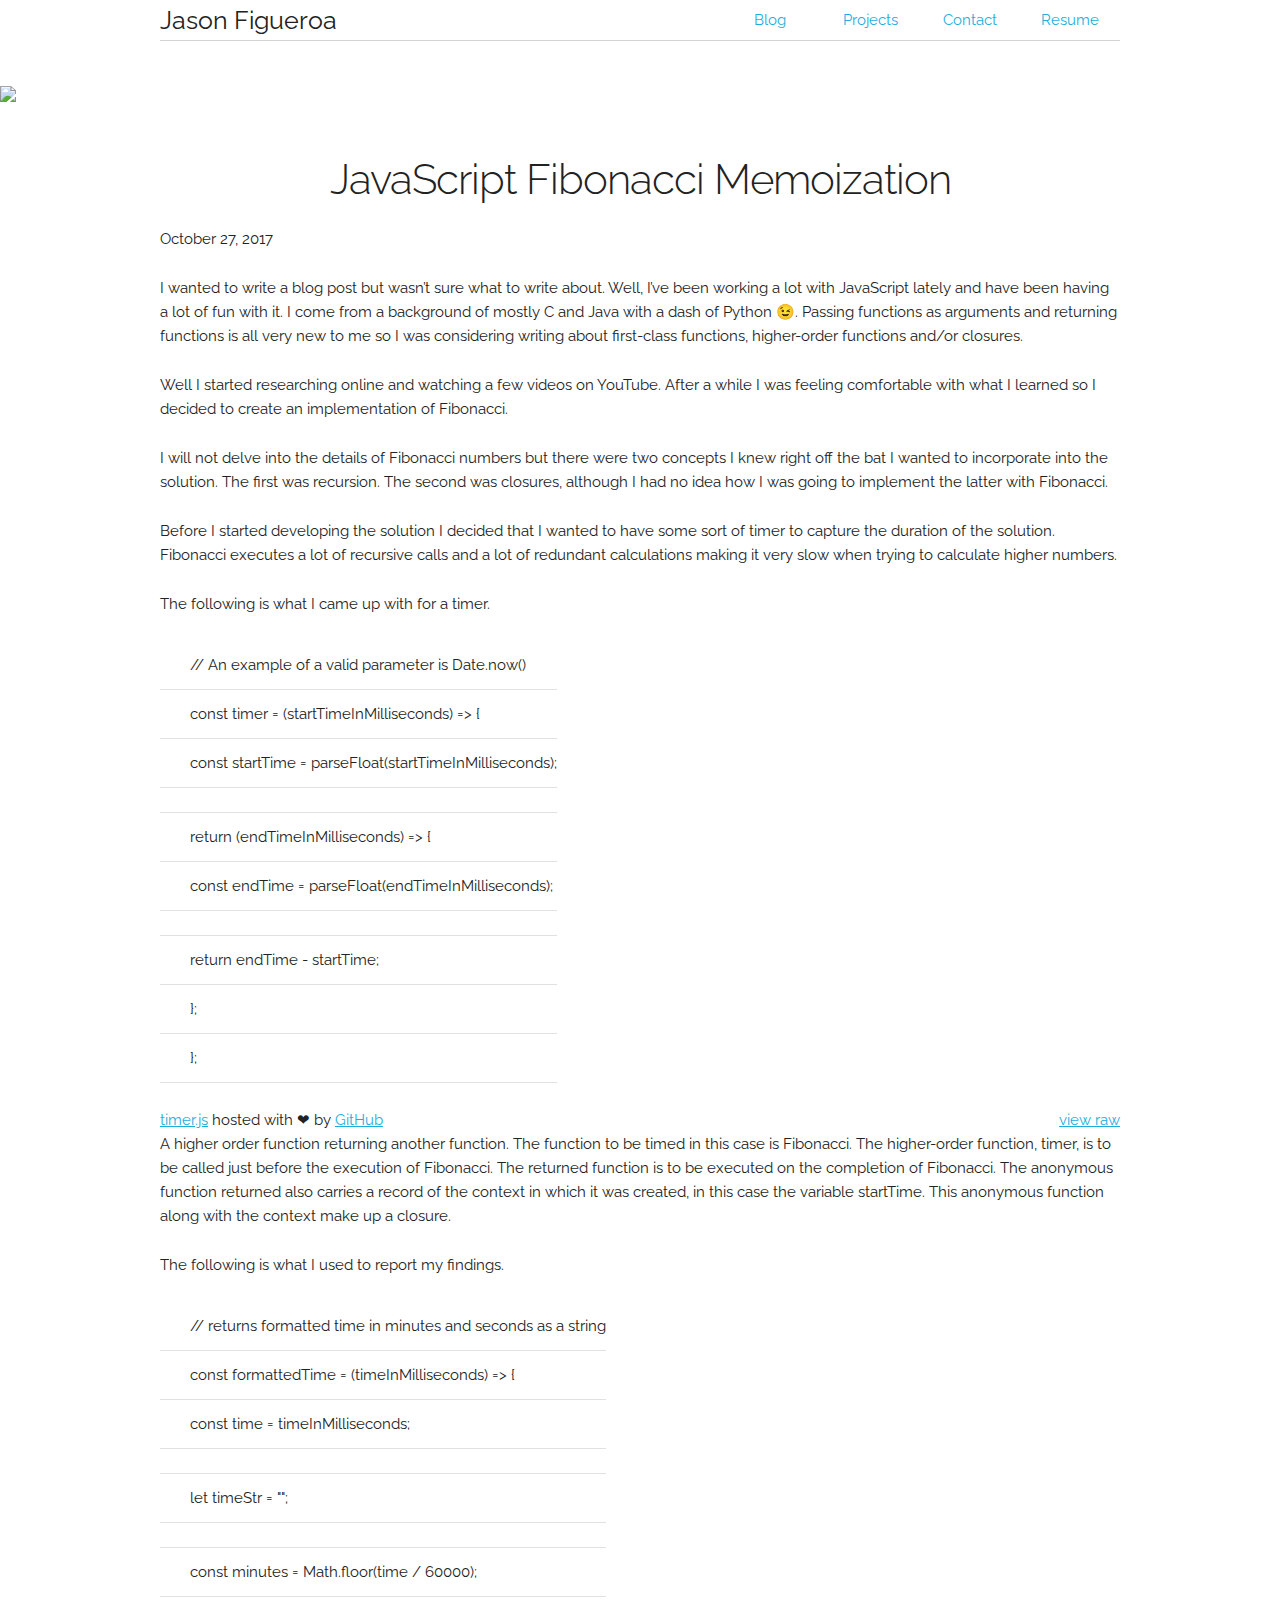
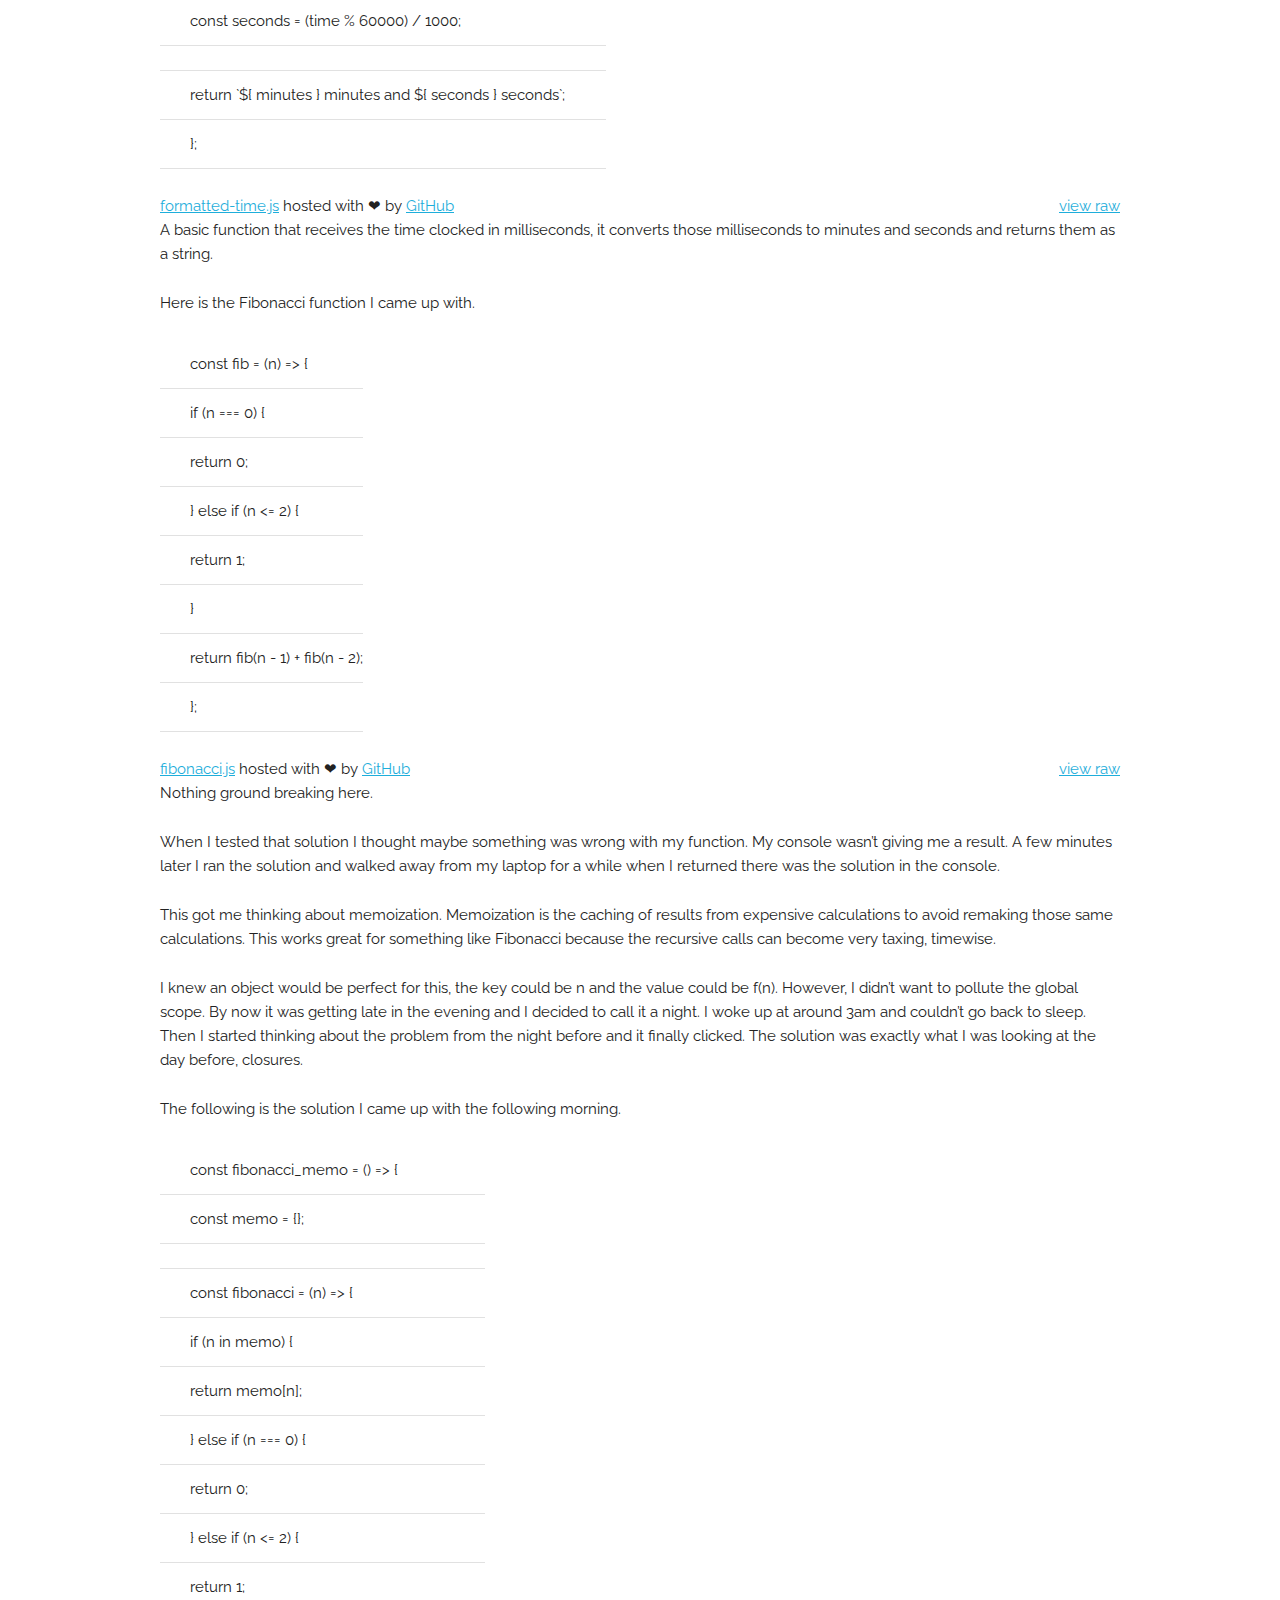
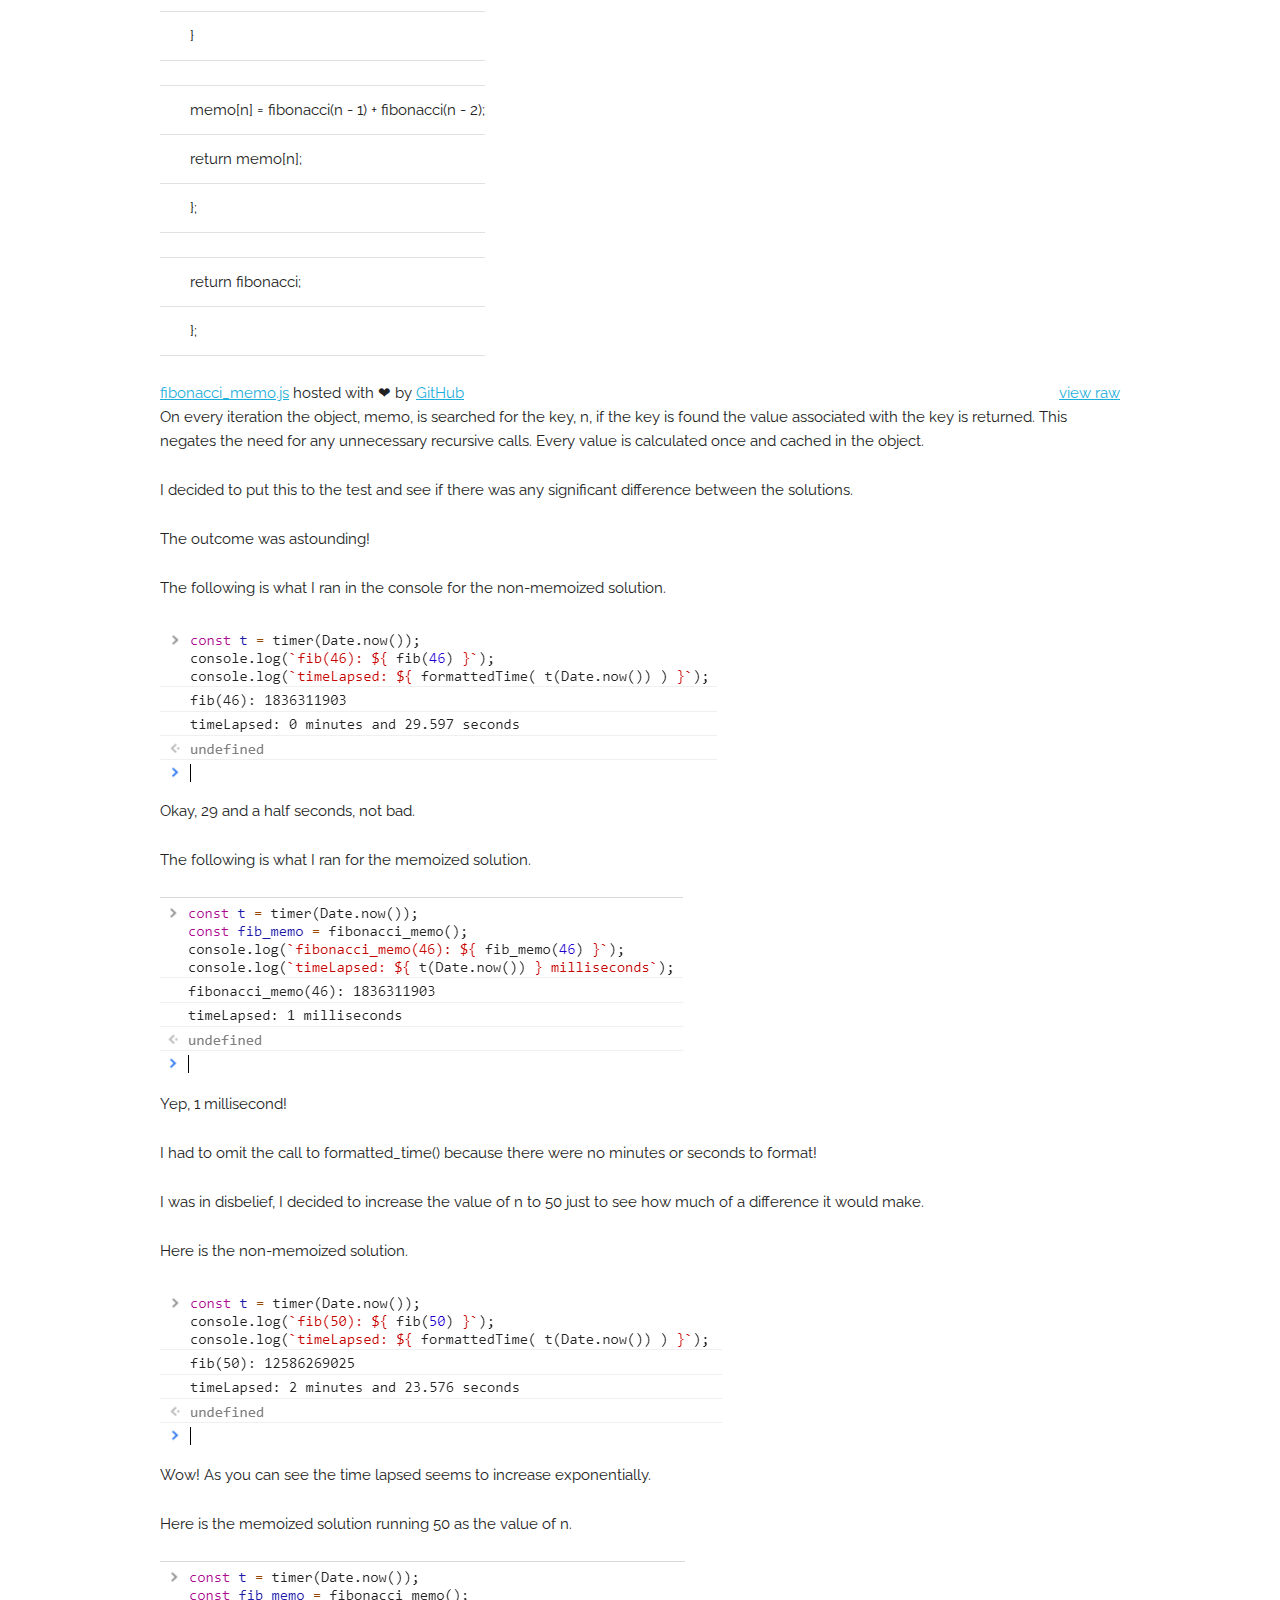
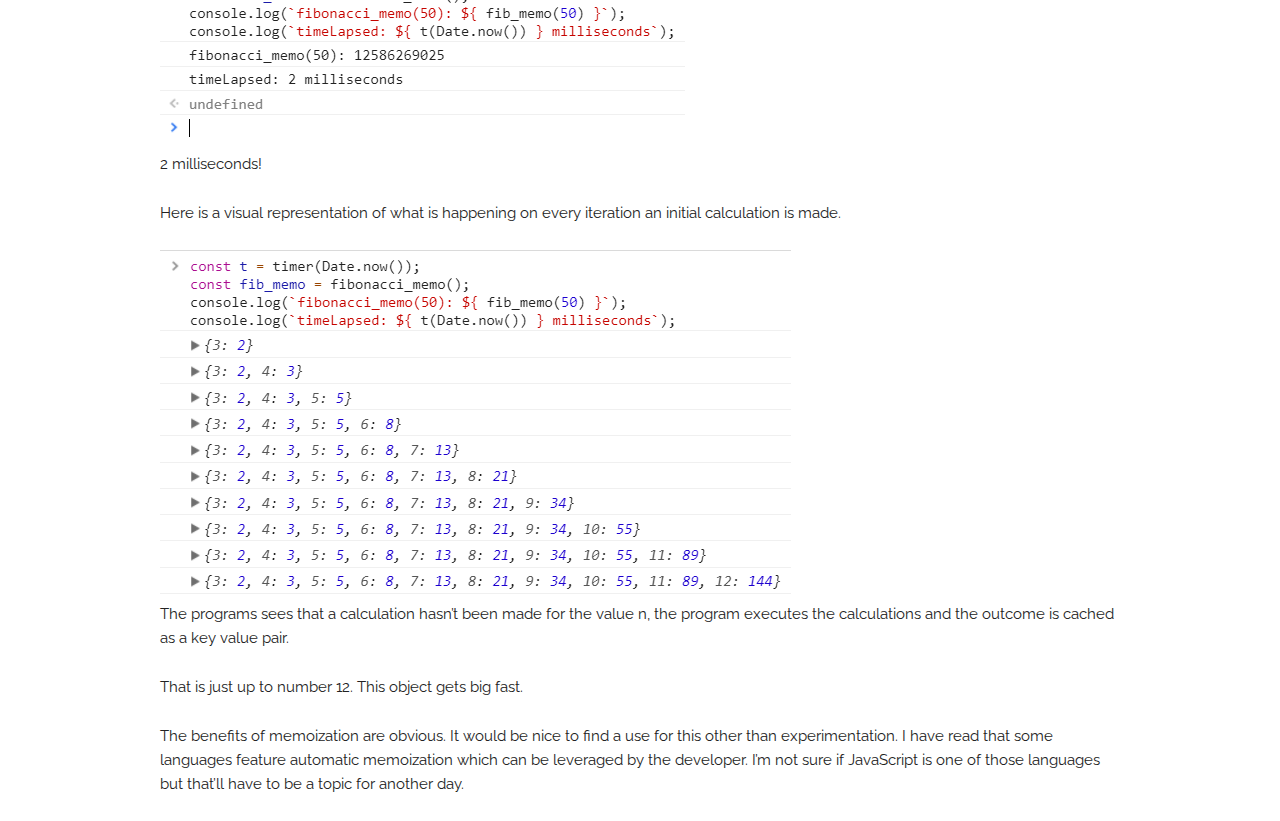
==== blog.html @ e241c2f6 "initial commit" ====
<!DOCTYPE html>
<html lang="en">
<head>

  <!-- Basic Page Needs
  –––––––––––––––––––––––––––––––––––––––––––––––––– -->
  <meta charset="utf-8">
  <title>Jason Figueroa</title>
  <meta name="description" content="">
  <meta name="author" content="">

  <!-- Mobile Specific Metas
  –––––––––––––––––––––––––––––––––––––––––––––––––– -->
  <meta name="viewport" content="width=device-width, initial-scale=1">

  <!-- FONT
  –––––––––––––––––––––––––––––––––––––––––––––––––– -->
  <link href="//fonts.googleapis.com/css?family=Raleway:400,300,600" rel="stylesheet" type="text/css">

  <!-- font awesome -->
  <script src="https://use.fontawesome.com/1fa079d759.js"></script>

  <!-- CSS
  –––––––––––––––––––––––––––––––––––––––––––––––––– -->
  <link rel="stylesheet" href="css/normalize.css">
  <link rel="stylesheet" href="css/skeleton.css">
  <link rel="stylesheet" href="css/mystyles.css">
  <link rel="stylesheet" href="css/pagination.css">

  <!-- this seems to be needed for rendering gists -->
  <!-- <link rel="stylesheet" href="https://assets-cdn.github.com/assets/gist-embed-4e9a9c3875d3f396d756f5d44736996ee29e5a8dec4dd0ffe658bdb144454139.css"> -->

  <!-- Favicon
  –––––––––––––––––––––––––––––––––––––––––––––––––– -->
  <link rel="icon" type="image/png" href="images/favicon.ico">

  <!-- jQuery -->
  <!-- <script src="https://code.jquery.com/jquery-3.2.1.min.js" integrity="sha256-hwg4gsxgFZhOsEEamdOYGBf13FyQuiTwlAQgxVSNgt4=" crossorigin="anonymous"></script> -->

</head>
<body>
  <div class="container">
      <nav class="topnav" id="myTopnav">
        <div>
          <a id="brand" href="/"><i class="fa fa-rocket" aria-hidden="true"></i> Jason Figueroa</a>
          <a href="https://google.com" onclick="toggleResponsiveNav();return false;" id="menuIcon"><i class="fa fa-bars" aria-hidden="true"></i></a>
        </div>        
        <ul>
          <li><a href="/blog.html">Blog</a></li>
          <li><a href="/projects.html">Projects</a></li>
          <li><a href="/contact.html">Contact</a></li>
          <li><a href="/resume.html">Resume</a></li>
          <!-- should I add a no-script.html page -->
          <!-- <li id="menuIcon"><a href="https://google.com" onclick="toggleResponsiveNav();return false;"><i class="fa fa-bars" aria-hidden="true"></i></a></li> -->
        </ul>
        <!-- <div id="menuIcon">
          
        </div> -->
        </nav>
  </div>
  
  <div class="landing-image-container">
      <img src="https://firebasestorage.googleapis.com/v0/b/personal-site-jasonfigueroa.appspot.com/o/paul-morris-303977.jpg?alt=media&token=9523ddee-0630-4adf-ba0c-67bb0925df15" id="splash-img">
  </div>
  <!-- <img src="http://via.placeholder.com/1920x1080"> -->
  <!-- .container is main centered wrapper -->
<div class="container">
    <section id="articles">
        <!-- Each new <article> will be inserted here -->
    </section>
</div>

<section id="paginationSection" class="hide">
  <ul id="paginationButtons">
    
  </ul>
</section>

  <!-- js -->
  <script src="js/scripts.js"></script>
  <!-- <script src="js/blog-testing.js"></script> -->
  <script src="js/blog.js"></script>
  <script src="js/pagination.js"></script>
  <!-- Note: columns can be nested, but it's not recommended since Skeleton's grid has %-based gutters, meaning a nested grid results in variable with gutters (which can end up being *really* small on certain browser/device sizes) -->

<!-- End Document
  –––––––––––––––––––––––––––––––––––––––––––––––––– -->
</body>
</html>
---- css/skeleton.css ----
/*
* Skeleton V2.0.4
* Copyright 2014, Dave Gamache
* www.getskeleton.com
* Free to use under the MIT license.
* http://www.opensource.org/licenses/mit-license.php
* 12/29/2014
*/


/* Table of contents
––––––––––––––––––––––––––––––––––––––––––––––––––
- Grid
- Base Styles
- Typography
- Links
- Buttons
- Forms
- Lists
- Code
- Tables
- Spacing
- Utilities
- Clearing
- Media Queries
*/


/* Grid
–––––––––––––––––––––––––––––––––––––––––––––––––– */
.container {
  position: relative;
  width: 100%;
  max-width: 960px;
  margin: 0 auto;
  padding: 0 20px;
  box-sizing: border-box; }
.column,
.columns {
  width: 100%;
  float: left;
  box-sizing: border-box; }

/* For devices larger than 400px */
@media (min-width: 400px) {
  .container {
    width: 85%;
    padding: 0; }
}

/* For devices larger than 550px */
@media (min-width: 550px) {
  .container {
    width: 80%; }
  .column,
  .columns {
    margin-left: 4%; }
  .column:first-child,
  .columns:first-child {
    margin-left: 0; }

  .one.column,
  .one.columns                    { width: 4.66666666667%; }
  .two.columns                    { width: 13.3333333333%; }
  .three.columns                  { width: 22%;            }
  .four.columns                   { width: 30.6666666667%; }
  .five.columns                   { width: 39.3333333333%; }
  .six.columns                    { width: 48%;            }
  .seven.columns                  { width: 56.6666666667%; }
  .eight.columns                  { width: 65.3333333333%; }
  .nine.columns                   { width: 74.0%;          }
  .ten.columns                    { width: 82.6666666667%; }
  .eleven.columns                 { width: 91.3333333333%; }
  .twelve.columns                 { width: 100%; margin-left: 0; }

  .one-third.column               { width: 30.6666666667%; }
  .two-thirds.column              { width: 65.3333333333%; }

  .one-half.column                { width: 48%; }

  /* Offsets */
  .offset-by-one.column,
  .offset-by-one.columns          { margin-left: 8.66666666667%; }
  .offset-by-two.column,
  .offset-by-two.columns          { margin-left: 17.3333333333%; }
  .offset-by-three.column,
  .offset-by-three.columns        { margin-left: 26%;            }
  .offset-by-four.column,
  .offset-by-four.columns         { margin-left: 34.6666666667%; }
  .offset-by-five.column,
  .offset-by-five.columns         { margin-left: 43.3333333333%; }
  .offset-by-six.column,
  .offset-by-six.columns          { margin-left: 52%;            }
  .offset-by-seven.column,
  .offset-by-seven.columns        { margin-left: 60.6666666667%; }
  .offset-by-eight.column,
  .offset-by-eight.columns        { margin-left: 69.3333333333%; }
  .offset-by-nine.column,
  .offset-by-nine.columns         { margin-left: 78.0%;          }
  .offset-by-ten.column,
  .offset-by-ten.columns          { margin-left: 86.6666666667%; }
  .offset-by-eleven.column,
  .offset-by-eleven.columns       { margin-left: 95.3333333333%; }

  .offset-by-one-third.column,
  .offset-by-one-third.columns    { margin-left: 34.6666666667%; }
  .offset-by-two-thirds.column,
  .offset-by-two-thirds.columns   { margin-left: 69.3333333333%; }

  .offset-by-one-half.column,
  .offset-by-one-half.columns     { margin-left: 52%; }

}


/* Base Styles
–––––––––––––––––––––––––––––––––––––––––––––––––– */
/* NOTE
html is set to 62.5% so that all the REM measurements throughout Skeleton
are based on 10px sizing. So basically 1.5rem = 15px :) */
html {
  font-size: 62.5%; }
body {
  font-size: 1.5em; /* currently ems cause chrome bug misinterpreting rems on body element */
  line-height: 1.6;
  font-weight: 400;
  font-family: "Raleway", "HelveticaNeue", "Helvetica Neue", Helvetica, Arial, sans-serif;
  color: #222; }


/* Typography
–––––––––––––––––––––––––––––––––––––––––––––––––– */
h1, h2, h3, h4, h5, h6 {
  margin-top: 0;
  margin-bottom: 2rem;
  font-weight: 300; }
h1 { font-size: 4.0rem; line-height: 1.2;  letter-spacing: -.1rem;}
h2 { font-size: 3.6rem; line-height: 1.25; letter-spacing: -.1rem; }
h3 { font-size: 3.0rem; line-height: 1.3;  letter-spacing: -.1rem; }
h4 { font-size: 2.4rem; line-height: 1.35; letter-spacing: -.08rem; }
h5 { font-size: 1.8rem; line-height: 1.5;  letter-spacing: -.05rem; }
h6 { font-size: 1.5rem; line-height: 1.6;  letter-spacing: 0; }

/* Larger than phablet */
@media (min-width: 550px) {
  h1 { font-size: 5.0rem; }
  h2 { font-size: 4.2rem; }
  h3 { font-size: 3.6rem; }
  h4 { font-size: 3.0rem; }
  h5 { font-size: 2.4rem; }
  h6 { font-size: 1.5rem; }
}

p {
  margin-top: 0; }


/* Links
–––––––––––––––––––––––––––––––––––––––––––––––––– */
a {
  color: #1EAEDB; }
a:hover {
  color: #0FA0CE; }


/* Buttons
–––––––––––––––––––––––––––––––––––––––––––––––––– */
.button,
button,
input[type="submit"],
input[type="reset"],
input[type="button"] {
  display: inline-block;
  height: 38px;
  padding: 0 30px;
  color: #555;
  text-align: center;
  font-size: 11px;
  font-weight: 600;
  line-height: 38px;
  letter-spacing: .1rem;
  text-transform: uppercase;
  text-decoration: none;
  white-space: nowrap;
  background-color: transparent;
  border-radius: 4px;
  border: 1px solid #bbb;
  cursor: pointer;
  box-sizing: border-box; }
.button:hover,
button:hover,
input[type="submit"]:hover,
input[type="reset"]:hover,
input[type="button"]:hover,
.button:focus,
button:focus,
input[type="submit"]:focus,
input[type="reset"]:focus,
input[type="button"]:focus {
  color: #333;
  border-color: #888;
  outline: 0; }
.button.button-primary,
button.button-primary,
input[type="submit"].button-primary,
input[type="reset"].button-primary,
input[type="button"].button-primary {
  color: #FFF;
  background-color: #33C3F0;
  border-color: #33C3F0; }
.button.button-primary:hover,
button.button-primary:hover,
input[type="submit"].button-primary:hover,
input[type="reset"].button-primary:hover,
input[type="button"].button-primary:hover,
.button.button-primary:focus,
button.button-primary:focus,
input[type="submit"].button-primary:focus,
input[type="reset"].button-primary:focus,
input[type="button"].button-primary:focus {
  color: #FFF;
  background-color: #1EAEDB;
  border-color: #1EAEDB; }


/* Forms
–––––––––––––––––––––––––––––––––––––––––––––––––– */
input[type="email"],
input[type="number"],
input[type="search"],
input[type="text"],
input[type="tel"],
input[type="url"],
input[type="password"],
textarea,
select {
  height: 38px;
  padding: 6px 10px; /* The 6px vertically centers text on FF, ignored by Webkit */
  background-color: #fff;
  border: 1px solid #D1D1D1;
  border-radius: 4px;
  box-shadow: none;
  box-sizing: border-box; }
/* Removes awkward default styles on some inputs for iOS */
input[type="email"],
input[type="number"],
input[type="search"],
input[type="text"],
input[type="tel"],
input[type="url"],
input[type="password"],
textarea {
  -webkit-appearance: none;
     -moz-appearance: none;
          appearance: none; }
textarea {
  min-height: 65px;
  padding-top: 6px;
  padding-bottom: 6px; }
input[type="email"]:focus,
input[type="number"]:focus,
input[type="search"]:focus,
input[type="text"]:focus,
input[type="tel"]:focus,
input[type="url"]:focus,
input[type="password"]:focus,
textarea:focus,
select:focus {
  border: 1px solid #33C3F0;
  outline: 0; }
label,
legend {
  display: block;
  margin-bottom: .5rem;
  font-weight: 600; }
fieldset {
  padding: 0;
  border-width: 0; }
input[type="checkbox"],
input[type="radio"] {
  display: inline; }
label > .label-body {
  display: inline-block;
  margin-left: .5rem;
  font-weight: normal; }


/* Lists
–––––––––––––––––––––––––––––––––––––––––––––––––– */
ul {
  list-style: circle inside; }
ol {
  list-style: decimal inside; }
ol, ul {
  padding-left: 0;
  margin-top: 0; }
ul ul,
ul ol,
ol ol,
ol ul {
  margin: 1.5rem 0 1.5rem 3rem;
  font-size: 90%; }
li {
  margin-bottom: 1rem; }


/* Code
–––––––––––––––––––––––––––––––––––––––––––––––––– */
code {
  padding: .2rem .5rem;
  margin: 0 .2rem;
  font-size: 90%;
  white-space: nowrap;
  background: #F1F1F1;
  border: 1px solid #E1E1E1;
  border-radius: 4px; }
pre > code {
  display: block;
  padding: 1rem 1.5rem;
  white-space: pre; }


/* Tables
–––––––––––––––––––––––––––––––––––––––––––––––––– */
th,
td {
  padding: 12px 15px;
  text-align: left;
  border-bottom: 1px solid #E1E1E1; }
th:first-child,
td:first-child {
  padding-left: 0; }
th:last-child,
td:last-child {
  padding-right: 0; }


/* Spacing
–––––––––––––––––––––––––––––––––––––––––––––––––– */
button,
.button {
  margin-bottom: 1rem; }
input,
textarea,
select,
fieldset {
  margin-bottom: 1.5rem; }
pre,
blockquote,
dl,
figure,
table,
p,
ul,
ol,
form {
  margin-bottom: 2.5rem; }


/* Utilities
–––––––––––––––––––––––––––––––––––––––––––––––––– */
.u-full-width {
  width: 100%;
  box-sizing: border-box; }
.u-max-full-width {
  max-width: 100%;
  box-sizing: border-box; }
.u-pull-right {
  float: right; }
.u-pull-left {
  float: left; }


/* Misc
–––––––––––––––––––––––––––––––––––––––––––––––––– */
hr {
  margin-top: 3rem;
  margin-bottom: 3.5rem;
  border-width: 0;
  border-top: 1px solid #E1E1E1; }


/* Clearing
–––––––––––––––––––––––––––––––––––––––––––––––––– */

/* Self Clearing Goodness */
.container:after,
.row:after,
.u-cf {
  content: "";
  display: table;
  clear: both; }


/* Media Queries
–––––––––––––––––––––––––––––––––––––––––––––––––– */
/*
Note: The best way to structure the use of media queries is to create the queries
near the relevant code. For example, if you wanted to change the styles for buttons
on small devices, paste the mobile query code up in the buttons section and style it
there.
*/


/* Larger than mobile */
@media (min-width: 400px) {}

/* Larger than phablet (also point when grid becomes active) */
@media (min-width: 550px) {}

/* Larger than tablet */
@media (min-width: 750px) {}

/* Larger than desktop */
@media (min-width: 1000px) {}

/* Larger than Desktop HD */
@media (min-width: 1200px) {}
---- css/mystyles.css ----
/* .row {
    border: 1px solid red;
} */

/* .column {
    background-color: wheat;
} */

/* .text-align-right {
    text-align: right;
} */

.underline {
    text-decoration: underline;
}

.bold {
    font-weight: bold;
}

img {
    /* width: 100%; */
    max-width: 100%;
    height: auto;
}

#splash-img {
    /* height: calc(100% - 36px); */
    width: auto;
    padding: 3em 0;
}

/* .landing-image-container {
    border: 1px solid blue;
} */

h2 {
    text-align: center;
}

.center-button-container {
    text-align: center;
}

/* p i {
    border: 1px solid black;
    padding: .5em;
    border-radius: 50%;
}

p i:first-of-type {
    padding-left: .7em;
    padding-right: .7em;
}

p i:nth-of-type(2) {
    padding-left: .3em;
    padding-right: .3em;
} */

/* footer {
    background: #2c3e50;
} */

nav {
    display: flex;
    align-items: center;
    justify-content: space-between;
    /* height: 35px; */
}

#brand {
    font-size: 2.5rem;
    text-decoration: none;
    color: #222;
}

nav h5 {
    margin-bottom: 0;
}

nav ul {
    display: flex;
    margin-bottom: 0;
}

nav li {
    /* border-width: 1rem; */
    /* border-color: white; */
    /* border-style: solid; */
    /* border-radius: 10%; */
    padding: 0;
    list-style-type: none;
    margin-bottom: 0;
    display: flex;
    align-items: center;
    width: 10rem;
}

nav li:hover {
    /* border-style: solid; */
    /* border-color: black; */
    /* background-color: lightgray; */
}

nav li a {
    /* font-size: 1.5em; */
    padding: 0.7rem 2rem;
    display: inline-block;
    width: 100%;
    text-decoration: none;
    text-align: center;
}

nav li a:hover {
    /* background-color: #1EAEDB; */
    background-color: #33C3F0;
    color: white;
}

nav li a:active {
    background-color: #1EAEDB;
}

/* nav li a:hover {
    background-color: gray;
} */

/* Navbar */
/* .topnav {
    overflow: hidden;
    background-color: #333;
  } */
  
/* nav li:last-of-type {
    width: 1em;
} */
  
#menuIcon {
    display: none;

}

.topnav {
    border-bottom: 1px solid lightgray;
}

.topnav div {
    display: flex;
    justify-content: space-between;
    width: 100%;
    align-items: center;
}

#buttonRunningOffScreen {
    max-width: 95%;
}

#quote {
    font-style: italic;
}

#quote span {
    float: right;
}

@media screen and (max-width: 774px) {
    .topnav ul {
        display: none;
    }
    #menuIcon {
        /* float: right; */
        display: block;
        align-self: center;
        /* width: 3em; */
        text-align: center;
        padding: .4em 1em;
    }

    .topnav {
        border-bottom: 0;
    }

    .topnav div{
        border-bottom: 1px solid lightgray;
    }
  }
  
  @media screen and (max-width: 774px) {
    .topnav.responsive {
        
    }
    .topnav.responsive {
        flex-direction: column;
    }
    .topnav.responsive ul {
        display: flex;
        flex-direction: column;
        /* text-align: left; */
        width: 100%;
    }

    .topnav.responsive li {
        width: 100%;
        text-align: left;
    }

    .topnav.responsive a {
        text-align: left;
        padding: 0.7rem 0rem;
    }
    /* .topnav {
        display: flex;
        flex-direction: column;
        align-items: unset;
    } */
    
    .topnav.responsive {
        /* position: relative; */
    }
    .topnav.responsive .menuIcon {
        /* position: absolute;
        right: 0;
        top: 0; */
    }
    .topnav.responsive ul {
        /* float: none; */
        /* display: block; */
        /* text-align: left; */
        /* flex-direction: column; */
    }
  
  }
---- css/pagination.css ----
.hide {
    display: none;
}

.show {
    display: block;
}

#paginationSection {
    width: 100%;
    margin-left: auto;
    margin-right: auto;
}

#paginationButtons {
    list-style-type: none;
    text-align: center;
}

#paginationButtons li {
    display: inline;
}

#paginationButtons a {
    text-decoration: none;
    padding-left: 5px;
    padding-right: 5px;
}

.disableAnchor {
    pointer-events: none;
    cursor: default;
    color: #222;
}
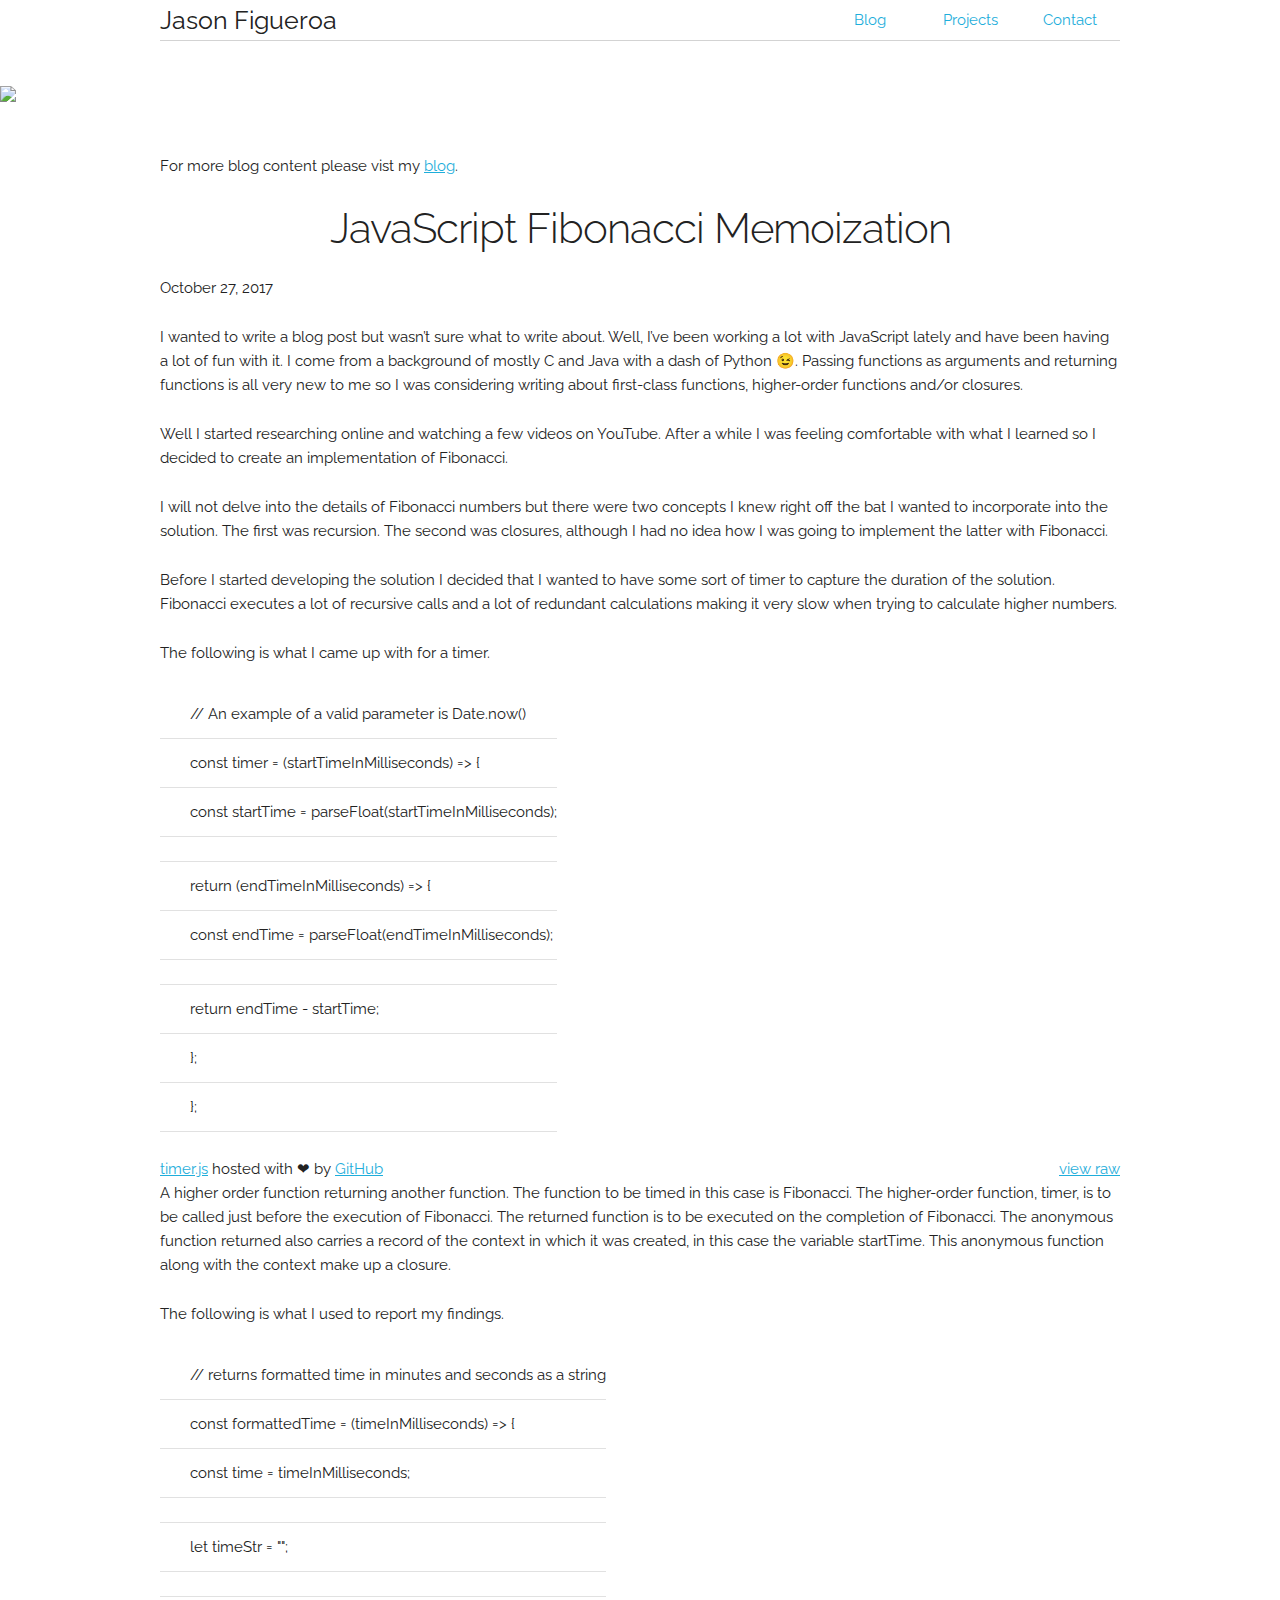
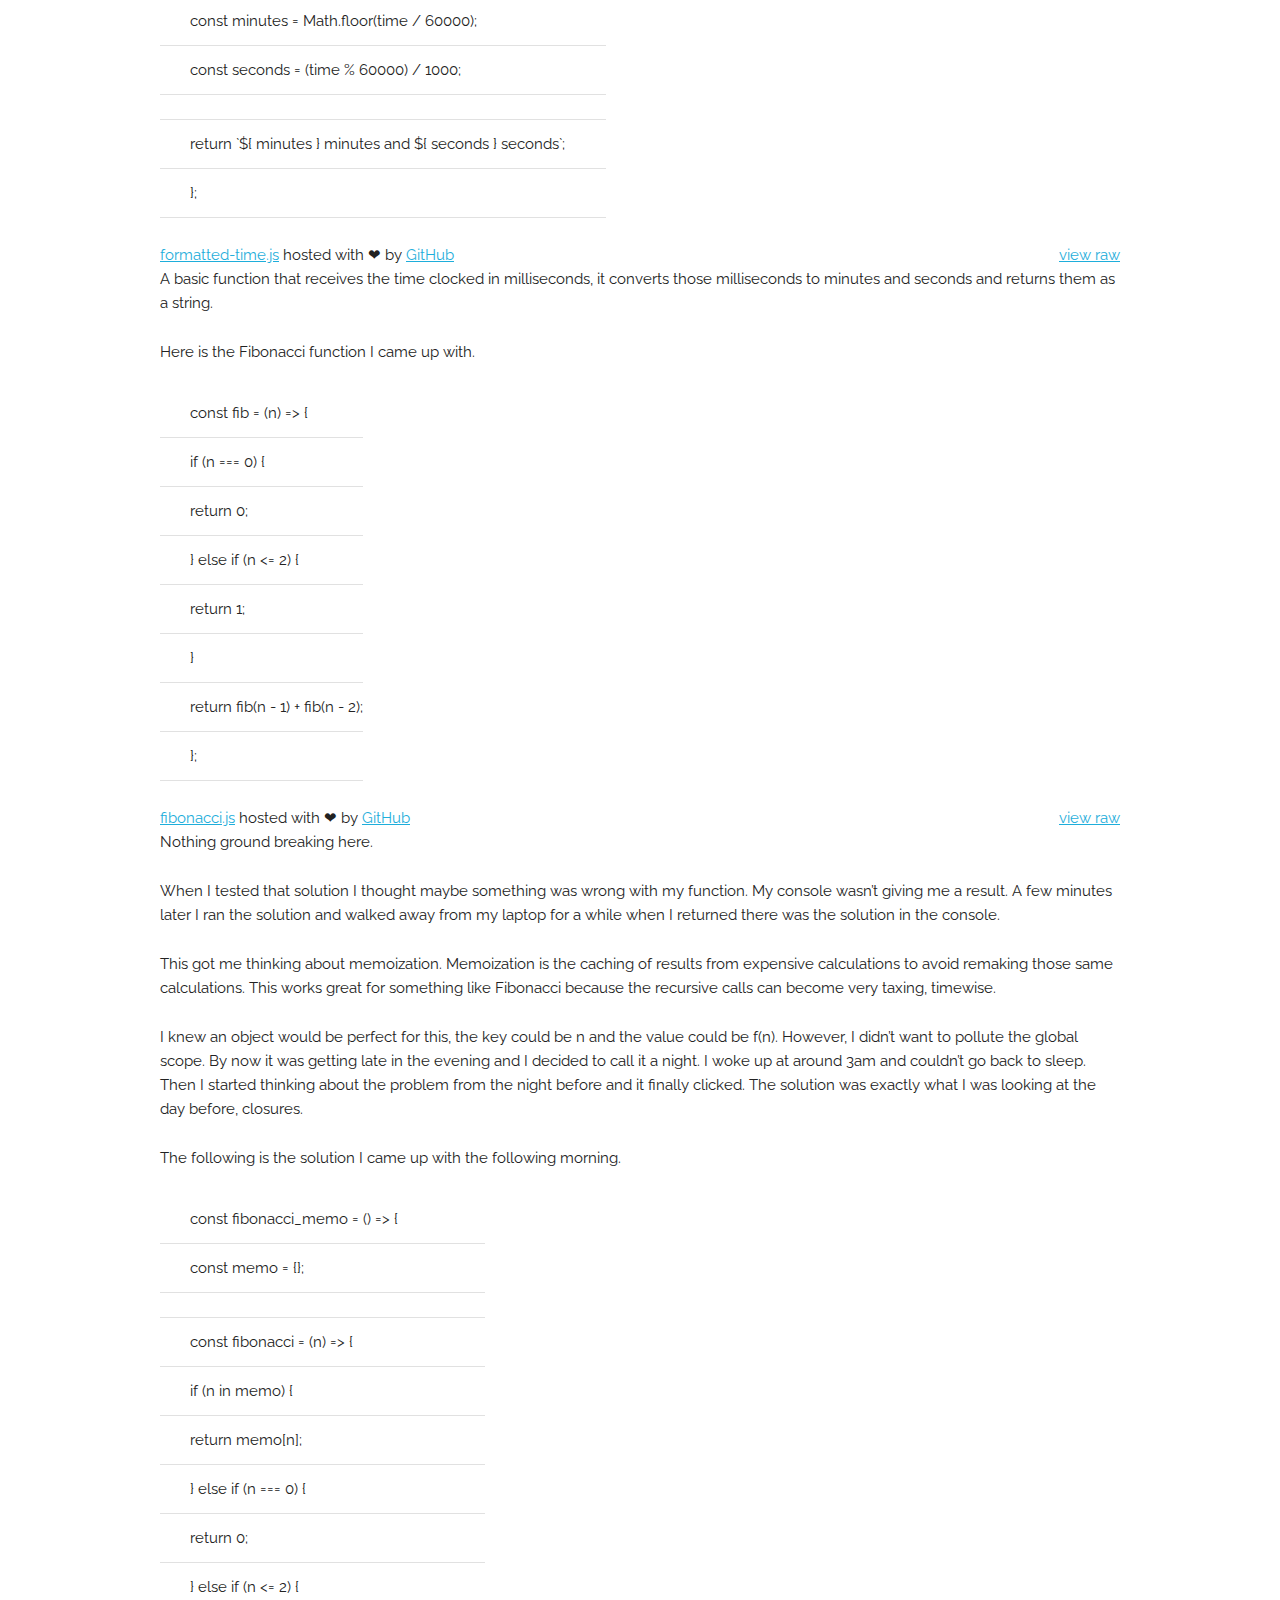
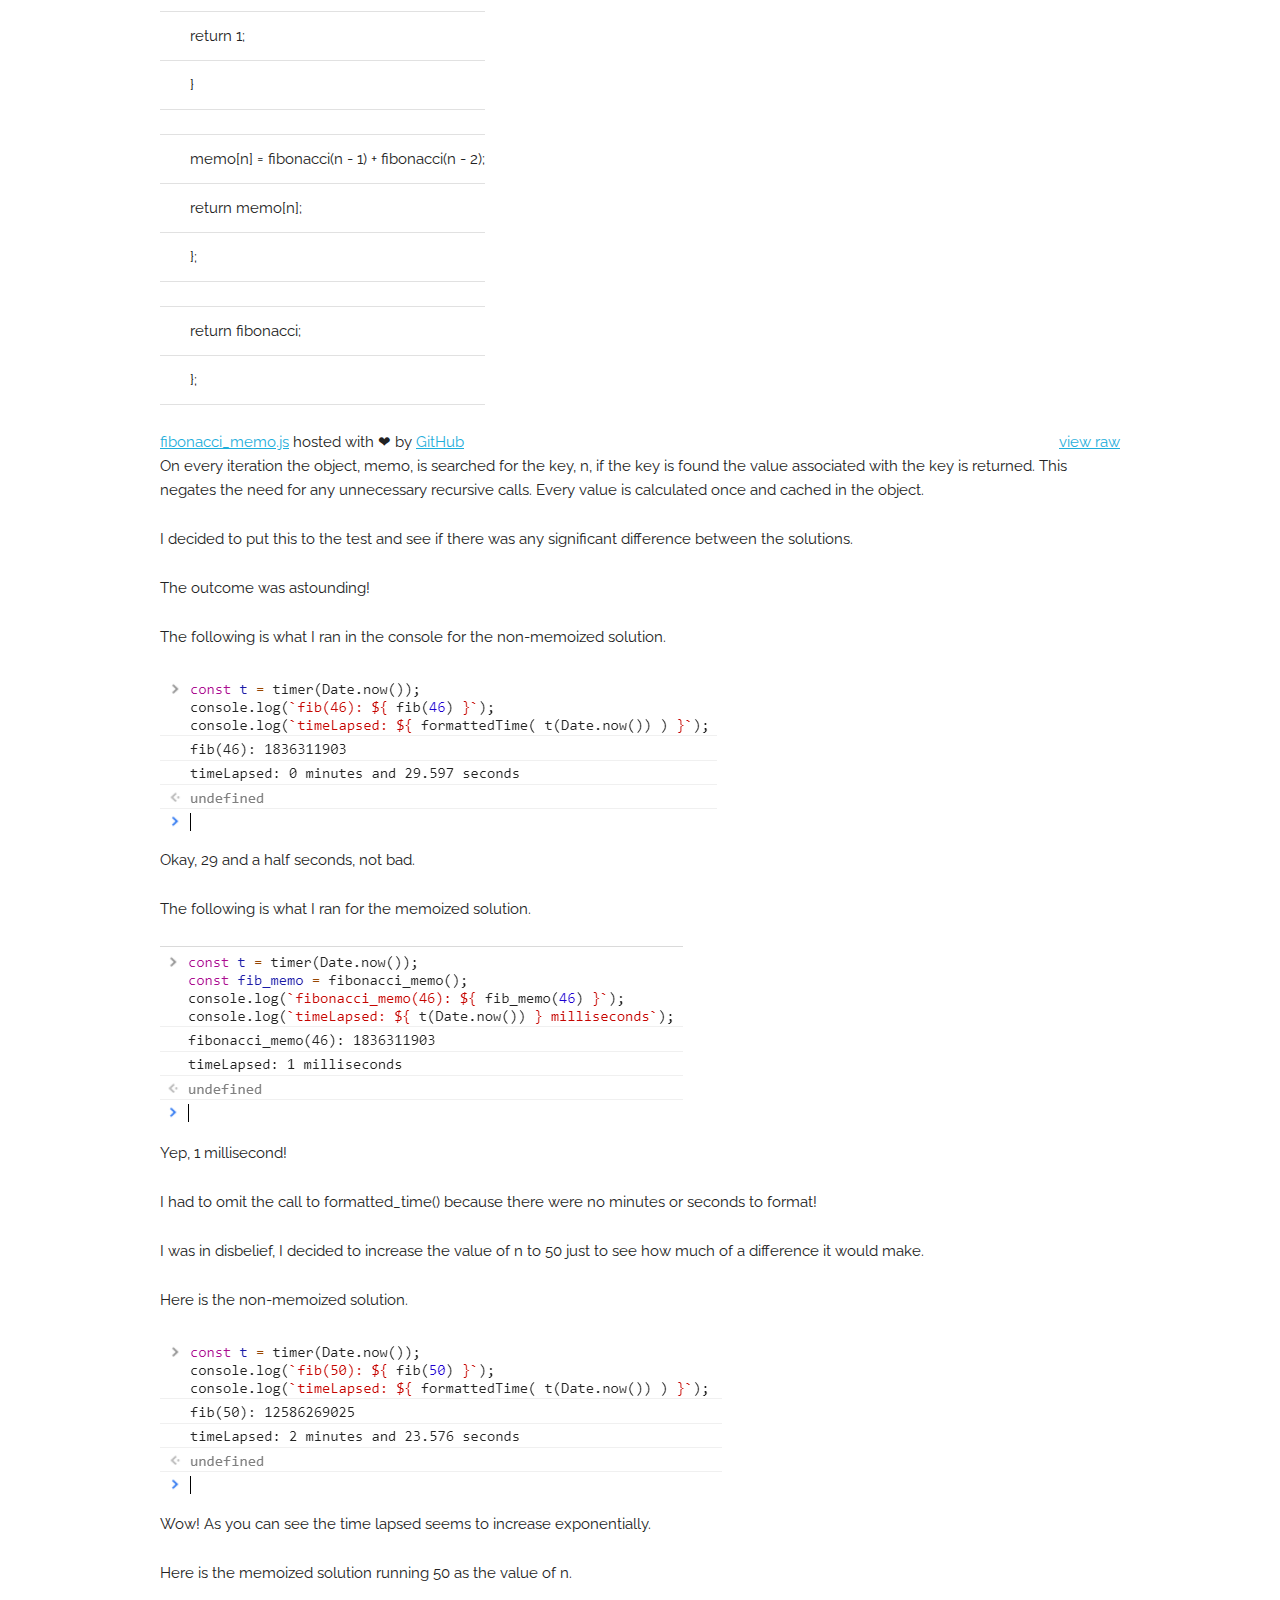
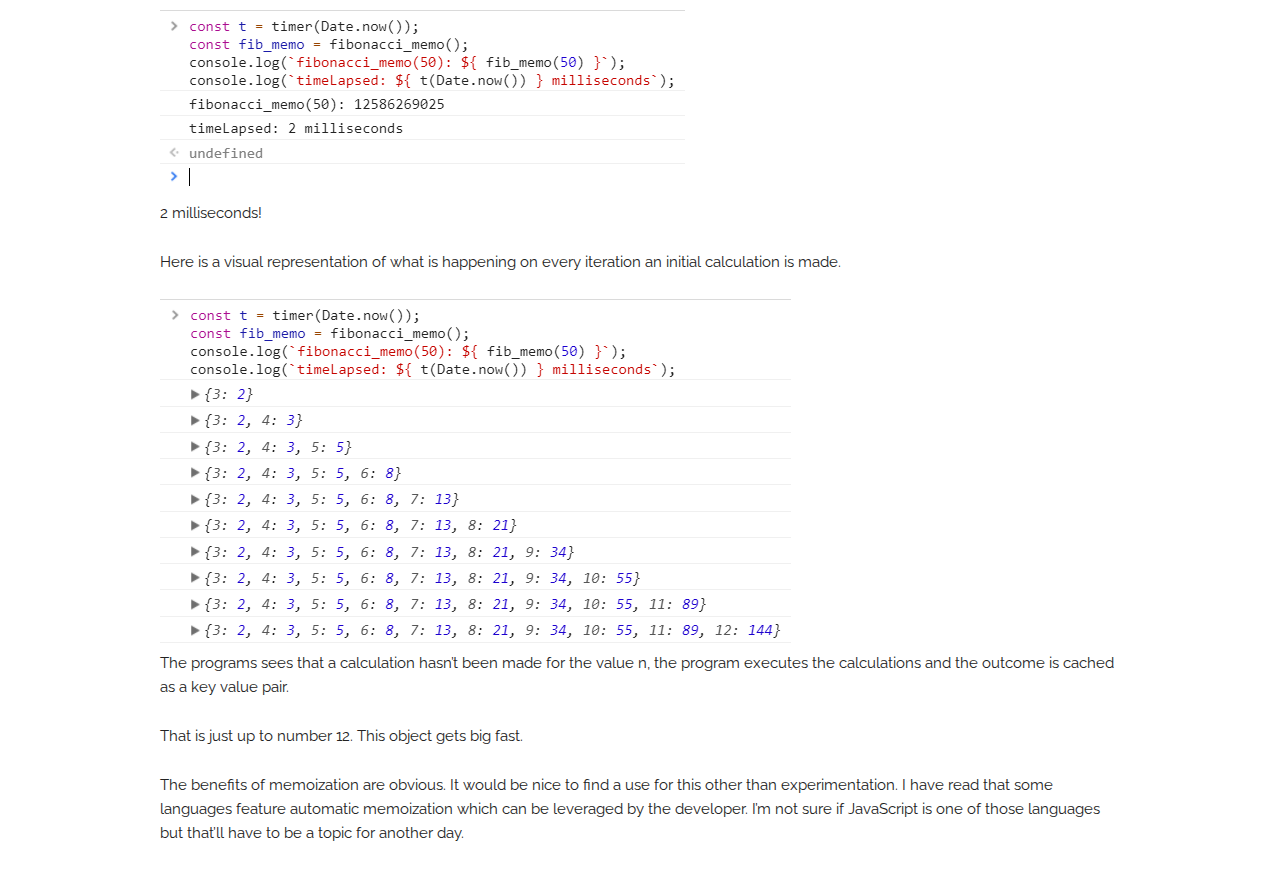
==== commit c964d7b6: "lots of updates" ====
--- a/blog.html
+++ b/blog.html
@@ -49,7 +49,7 @@
           <li><a href="/blog.html">Blog</a></li>
           <li><a href="/projects.html">Projects</a></li>
           <li><a href="/contact.html">Contact</a></li>
-          <li><a href="/resume.html">Resume</a></li>
+          <!-- <li><a href="/resume.html">Resume</a></li> -->
           <!-- should I add a no-script.html page -->
           <!-- <li id="menuIcon"><a href="https://google.com" onclick="toggleResponsiveNav();return false;"><i class="fa fa-bars" aria-hidden="true"></i></a></li> -->
         </ul>
@@ -60,11 +60,14 @@
   </div>
   
   <div class="landing-image-container">
-      <img src="https://firebasestorage.googleapis.com/v0/b/personal-site-jasonfigueroa.appspot.com/o/paul-morris-303977.jpg?alt=media&token=9523ddee-0630-4adf-ba0c-67bb0925df15" id="splash-img">
+    <img src="https://images.unsplash.com/photo-1499336315816-097655dcfbda?auto=format&fit=crop&w=2110&q=60&ixid=dW5zcGxhc2guY29tOzs7Ozs%3D" id="splash-img">
   </div>
   <!-- <img src="http://via.placeholder.com/1920x1080"> -->
   <!-- .container is main centered wrapper -->
 <div class="container">
+  <section>
+    <p>For more blog content please vist my <a target="_blank" href="https://jasonfigueroa.github.io">blog</a>.</p>
+  </section>
     <section id="articles">
         <!-- Each new <article> will be inserted here -->
     </section>
--- a/css/mystyles.css
+++ b/css/mystyles.css
@@ -9,6 +9,10 @@
 /* .text-align-right {
     text-align: right;
 } */
+
+.article-below-image {
+    margin-top: 25px;
+}
 
 .underline {
     text-decoration: underline;
